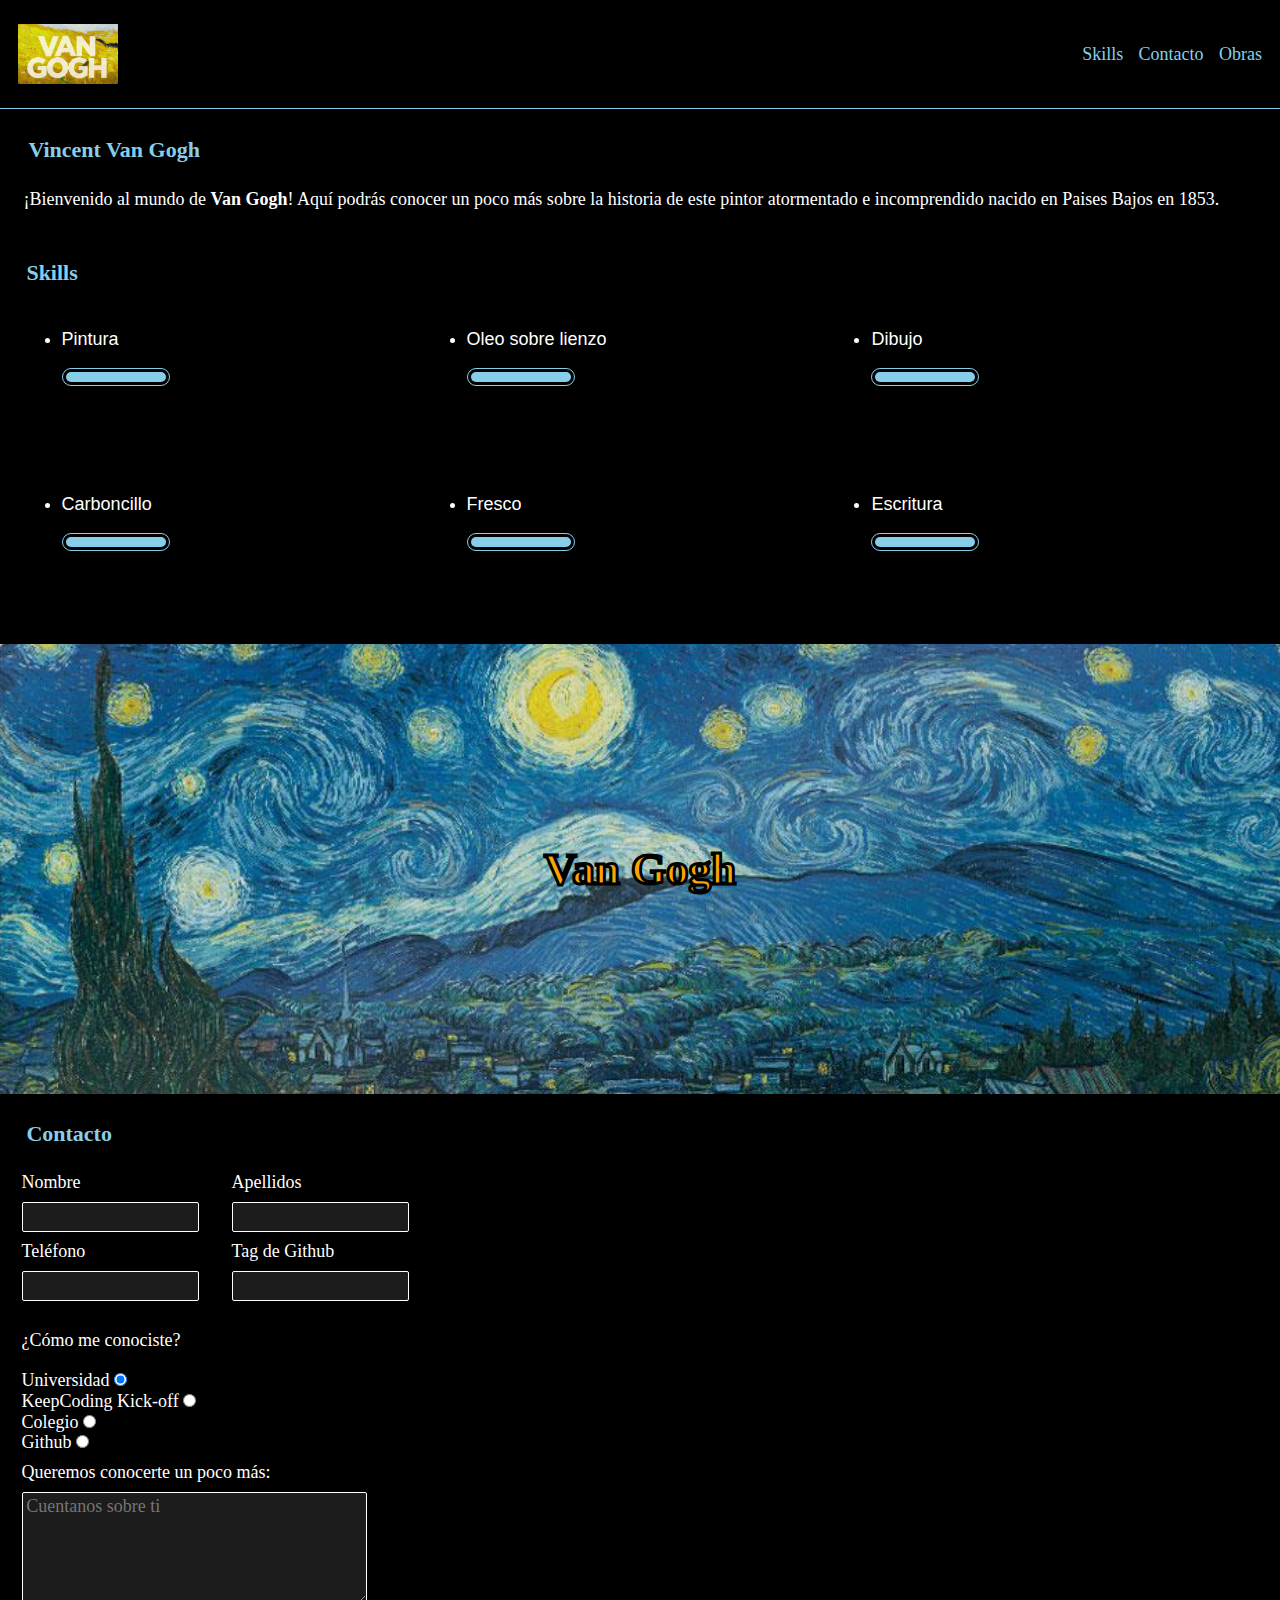
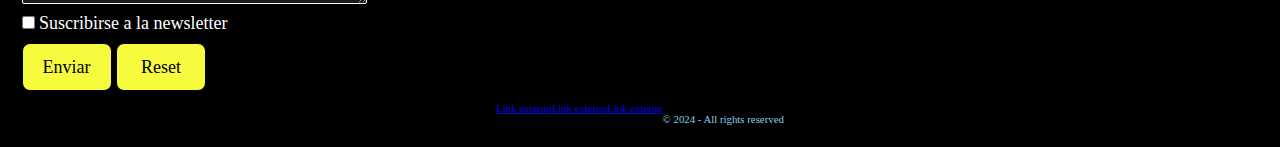
==== index.html @ 4c4c0b3d "grid mobile ok" ====
<!DOCTYPE html>
<html lang="en">

<head>
  <meta charset="UTF-8">
  <meta name="viewport" content="width=device-width, initial-scale=1.0">
  <title>Van Gogh portfolio</title>

  <link rel="stylesheet" href="styles/normalize.css">
  <link rel="stylesheet" href="styles/utils.css">
  <link rel="stylesheet" href="styles/body.css">
  <link rel="stylesheet" href="styles/header.css">
  <link rel="stylesheet" href="styles/aboutme.css">
  <link rel="stylesheet" href="styles/skills.css">
  <link rel="stylesheet" href="styles/banner.css">
  <link rel="stylesheet" href="styles/formulario.css">
  <link rel="stylesheet" href="styles/footer.css">

</head>


<body class="body">


  <header class="header">

    <img class="logo" src="assets/images/VanGoghLogo.png" alt="Logo de Van Gogh">

    <!--Esto solo es necesario para la version pc, meterlo en una media-query-->

    <nav class="nav">
      <ul class="nav-list">
        <li>
          <a href="#skills">Skills</a>
        </li>
        <li>
          <a href="#contact">Contacto</a>
        </li>
        <li>
          <a href="obras.html">Obras</a>
        </li>
      </ul>
    </nav>

  </header>


  <!--Presentación-->

  <section class="aboutme">
    <h1 class="titulo">Vincent Van Gogh</h1>
    <p class="presentacion">¡Bienvenido al mundo de <strong>Van Gogh</strong>! Aquí podrás conocer un poco más sobre la
      historia de este pintor atormentado e incomprendido nacido en Paises Bajos en 1853.
    </p>
  </section>


  <!--Skills y barras de progreso-->

  <section id="skills" class="skills">

    <h2 class="titulo">Skills</h2>

    <ul class="skillsList">
      <li>
        <h3 class="item_skills">Pintura</h3>
        <div id="pintura">
          <div class="wrapper">
            <div class="progress-bar">
              <div class="progress">
              </div>
            </div>
          </div>
        </div>
      </li>

      <li>
        <h3 class="item_skills">Oleo sobre lienzo</h3>
        <div id="oleo">
          <div class="wrapper">
            <div class="progress-bar">
              <div class="progress">
              </div>
            </div>
          </div>
        </div>
      </li>

      <li>
        <h3 class="item_skills">Dibujo</h3>
        <div id="dibujo">
          <div class="wrapper">
            <div class="progress-bar">
              <div class="progress">
              </div>
            </div>
          </div>
        </div>
      </li>

      <li>
        <h3 class="item_skills">Carboncillo</h3>
        <div id="carboncillo">
          <div class="wrapper">
            <div class="progress-bar">
              <div class="progress">
              </div>
            </div>
          </div>
        </div>
      </li>

      <li>
        <h3 class="item_skills">Fresco</h3>
        <div id="fresco">
          <div class="wrapper">
            <div class="progress-bar">
              <div class="progress">
              </div>
            </div>
          </div>
        </div>
      </li>

      <li>
        <h3 class="item_skills">Escritura</h3>
        <div id="escritura">
          <div class="wrapper">
            <div class="progress-bar">
              <div class="progress">
              </div>
            </div>
          </div>
        </div>
      </li>
    </ul>


  </section>


  <!--Banner con imagen de fondo  distinta para movil y para pc-->

  <section class="banner">
    <div class="image"></div>
    <div class="content">
      <h2>Van Gogh</h2>
    </div>
  </section>


  <!--Formulario-->

  <section>
    <div id="contact" class="formulario">
      <h2 class="titulo">Contacto</h2>
      <main class="main-form">
        
        <form method="post" autocomplete="off">

          <div class="datos-personales">
            <!--Nombre-->
            <div class="form_element">
              <label for="name">Nombre</label>
              <input class="input" type="text" id="name" name="Name" required>
            </div>

            <!--Apellidos-->
            <div class="form_element">
              <label for="surname">Apellidos</label>
              <input class="input" type="text" id="surname" name="Surname" required>
            </div>
          </div>
          
          <div class="datos-contacto">

            <!--Telefono-->
            <div class="form_element">
              <label for="tel">Teléfono</label>
              <input class="input" type="tel" id="tel" name="Phone"  required>
            </div>

            <!--Tag de github-->
            <div class="form_element">
              <label for="taggithub">Tag de Github</label>
              <input class="input" type="text" id="taggithub" name="Github" pattern="^@[^\s]+"
                title="el usuario debe empezar por @" required>
            </div>
          </div>


          <!--Radio inputs:como me conociste-->
          <div class="form_element">
            <legend class="radioInputTitle">¿Cómo me conociste?</legend>

            <div>
              <label for="university">Universidad</label>
              <input type="radio" id="university" name="Meet" value="UNIVERSITY" required checked>
            </div>

            <div>
              <label for="Kick-off">KeepCoding Kick-off</label>
              <input type="radio" id="Kick-off" name="Meet" value="KICK-OFF" required>
            </div>

            <div>
              <label for="colegio">Colegio</label>
              <input type="radio" id="colegio" name="Meet" value="COLEGIO" required>
            </div>

            <div>
              <label for="github">Github</label>
              <input type="radio" id="github" name="Meet" value="GITHUB" required>
            </div>
          </div>

          <!--Más info-->

          <div class="form_element">
            <label for="info">Queremos conocerte un poco más:</label>
            <textarea class="input"  name="More-info" id="info" placeholder="Cuentanos sobre ti" rows="5" maxlength="180" required></textarea>
          </div>

          <!--Newsletter-->

          <div class="form_element">
            <div>
              <input type="checkbox" name="Newsletter" id="newsletter">
              <label  class="pointer" for="newsletter">Suscribirse a la newsletter</label>
            </div>
          </div>

          <!--Botones-->

          <button class="btn"  type="submit">Enviar</button>
          <button class="btn"  type="reset">Reset</button>




        </form>
      </main>
    </div>
  </section>


  <footer class="footer">

    <a href="https://https://www.instagram.com/?hl=es" target="_blank" rel="noopener noreferrer">Link externo</a>
    <a href="https://https://www.instagram.com/?hl=es" target="_blank" rel="noopener noreferrer">Link externo</a>
    <a href="https://https://www.instagram.com/?hl=es" target="_blank" rel="noopener noreferrer">Link externo</a>

    <p> &copy; 2024 - All rights reserved</p>
  </footer>
</body>

</html>
---- styles/utils.css ----
:root{
    --black: #000000;
    --grey: #1c1c1c;
    --white: #FFFFFF;
    --midnightblue: #191970;
    --skyblue: #87CEEB;
    --orange: #FFA500;
    --gold: #FFD700;
    --soft-yellow:#f7fb3e;
    
     
    
    font-size: 18px; 
}

.titulo {     
    font-size: 22px ;
    color: var(--skyblue);
    margin: 1.2em;
}

.btn{
    color: var(--black);
    background-color: var(--soft-yellow);
    width: 90px;
    text-decoration: none;
    padding: 0.7rem;
    border-radius: 8px;
    border: 0.5px solid var(--black);
    transition: all 0.8s;
      
}


@media screen and (width > 768px) {
    .pointer { 
        cursor: pointer;
    }
    .btn{
        cursor:pointer;
        &:hover {
            background-color: var(--gold);
            
          }
    }
}
---- styles/body.css ----
.body {
    background-color: var(--black);
    color: var(--white);


}
---- styles/header.css ----
.header {
    position: sticky;
    top: 0;
    z-index: 99;
    display: flex;
    height: 4em;
    justify-content: space-between; /* Logo a la izquierda y menú a la derecha */
    align-items: center;
    padding: 1em; /* Espaciado interno */
    margin-bottom: 0px;
    border-bottom: 0.2px solid var(--skyblue); /* Borde inferior para separar el header */
    background-color: var(--black);
    .logo {
        width: 20%;
        min-width:100px;
        max-width: 100px;
    }

    .nav {
      .nav-list {
        list-style: none; /* Elimina los puntos de la lista */
        padding: 0;
        margin: 0;
        display: flex;
        gap: 10px;
      }
      .nav-list li {
          margin-left: 0.3em; /* Espacio entre los enlaces del menú */
      }
      .nav-list li a {
        text-decoration: none;
        color: var(--skyblue); 
        font-weight: 50;
      }
      .nav-list li a:hover { 
        color: var(--gold);
      }
      
    } 
    
}


/*@media screen and (hover: hover) {
  .pointer {
    cursor: pointer;  Manita al pasar encima del link -NO FUNCIONA AL CAMBIAR TAMAÑO 
  }
  
}*/

@media screen and (width>768px){
  .header{
    .nav{
      .nav-list li a {
        transition: all 0.8s; /* Transicion de color-NO FUNCIONA AL CAMBIAR TAMAÑO */

      }
      .nav-list li a:hover { 
        cursor: pointer;
      }
    }
  }
  
}
---- styles/aboutme.css ----
.aboutme {
    background-color: var(--black);
    color: var(--white);
    margin-top: auto;
    border: 2px solid var(--black);
    }
.presentacion {
    margin: 1.2em
}
---- styles/skills.css ----
.skills {
    
    .skillsList{
        display: grid;
        grid-template-columns: repeat(auto-fit, minmax(150px, 1fr));
        place-content: center;
        gap: 1.5rem;
        
        .item_skills{
            font-family:'Arial Narrow', Arial, sans-serif;
            font-size: 18px;
            font-weight: 200;
        }
        #pintura{
            --progressVar: 100%
        }
        #oleo{
            --progressVar: 85%
        }
        #dibujo{
            --progressVar:60%
        }
        #carboncillo{
            --progressVar:75%
        }
        #fresco{
            --progressVar:40%
        }
        #escritura{
            --progressVar:80%
        }
    }
    
    

}

.wrapper {
    width: 100px;
    justify-content: center;
    align-items: center;
    height: 10vh;
    
}

.progress-bar{
    width: 100%;
    height: 10px;
    border-radius: 50px;
    overflow: hidden;
    border: 0.5px solid var(--skyblue);
    padding: 3px;
}


.progress {
    height: 100%;
    background-color: var(--skyblue);
    border-radius: 10px;
    animation: animate 1.5s linear forwards;
}



@keyframes animate{
    0% {
        width: 0%;
    }
    100%{
        width: var(--progressVar);/*creamos la variable progress para rellenar la barra con porcentajes diferentes en cada skill*/
    }
}




@media screen and (width>=768px) {
    .skills{
        
        .skillsList{
            margin: 1.2em;
            grid-template-columns: repeat(3, 1fr);
            gap: 1rem;   
        }
    }
    
}
---- styles/banner.css ----
.banner {
    height: 50vh;
    width: 100%;
    align-content: center;
    position: relative;


.content {
    text-align: center;
    z-index: 1;
    position: relative;
    font-size: 30px;
    color: var(--orange);
    -webkit-text-stroke-width: 3px;
    -webkit-text-stroke-color: var(--black);
  }


.image {
    background-image: url('../assets/images/banner_mobile.png');
    position: absolute;
    left: 0;
    top: 0;
    right: 0;
    bottom: 0;
    opacity: 0.9;
    background-size: cover; 
    background-repeat: no-repeat ;
   
    
    
  }
}

@media screen and (width>768px){
  .banner{
    .image{
      background-image: url('../assets/images/banner_image.png');
    }
  }

}
---- styles/formulario.css ----
.main-form {
  background-color: var(--black);
  width: 95%;
  max-width: 420px;
  padding-left: 1.2em;
  display: flex;
  flex-direction: column;



  /* elementos del formulario */
  .form_element {
    display: flex;
    flex-direction: column;
    margin-bottom: 0.5rem;

    label {
      margin-bottom: 0.5rem;
    }

    .input {
      width: 80%;
      padding: 0.2rem;
      border-radius: 2px;
      border: 1px solid;
      background: var(--grey);
      color: var(--white);
    }

    .radioInputTitle {
      margin: 20px 0;
    }

  }
}

@media screen and (width>=768px) {
  .main-form {
    
    .datos-personales{
      display: flex;
    }
    .datos-contacto{
      display:flex;
    }
    
     
  }

  }
---- styles/footer.css ----
.footer {
    display: flex;
    justify-content: center;
    font-weight: 100;
    font-style: var(--font-cascadia_code);
    padding: 1em 0;
    font-size: 0.6rem;
    width: 100%;
    text-align: center;
    background-color:var(--black);
    color: var(--skyblue)
    
    
  }
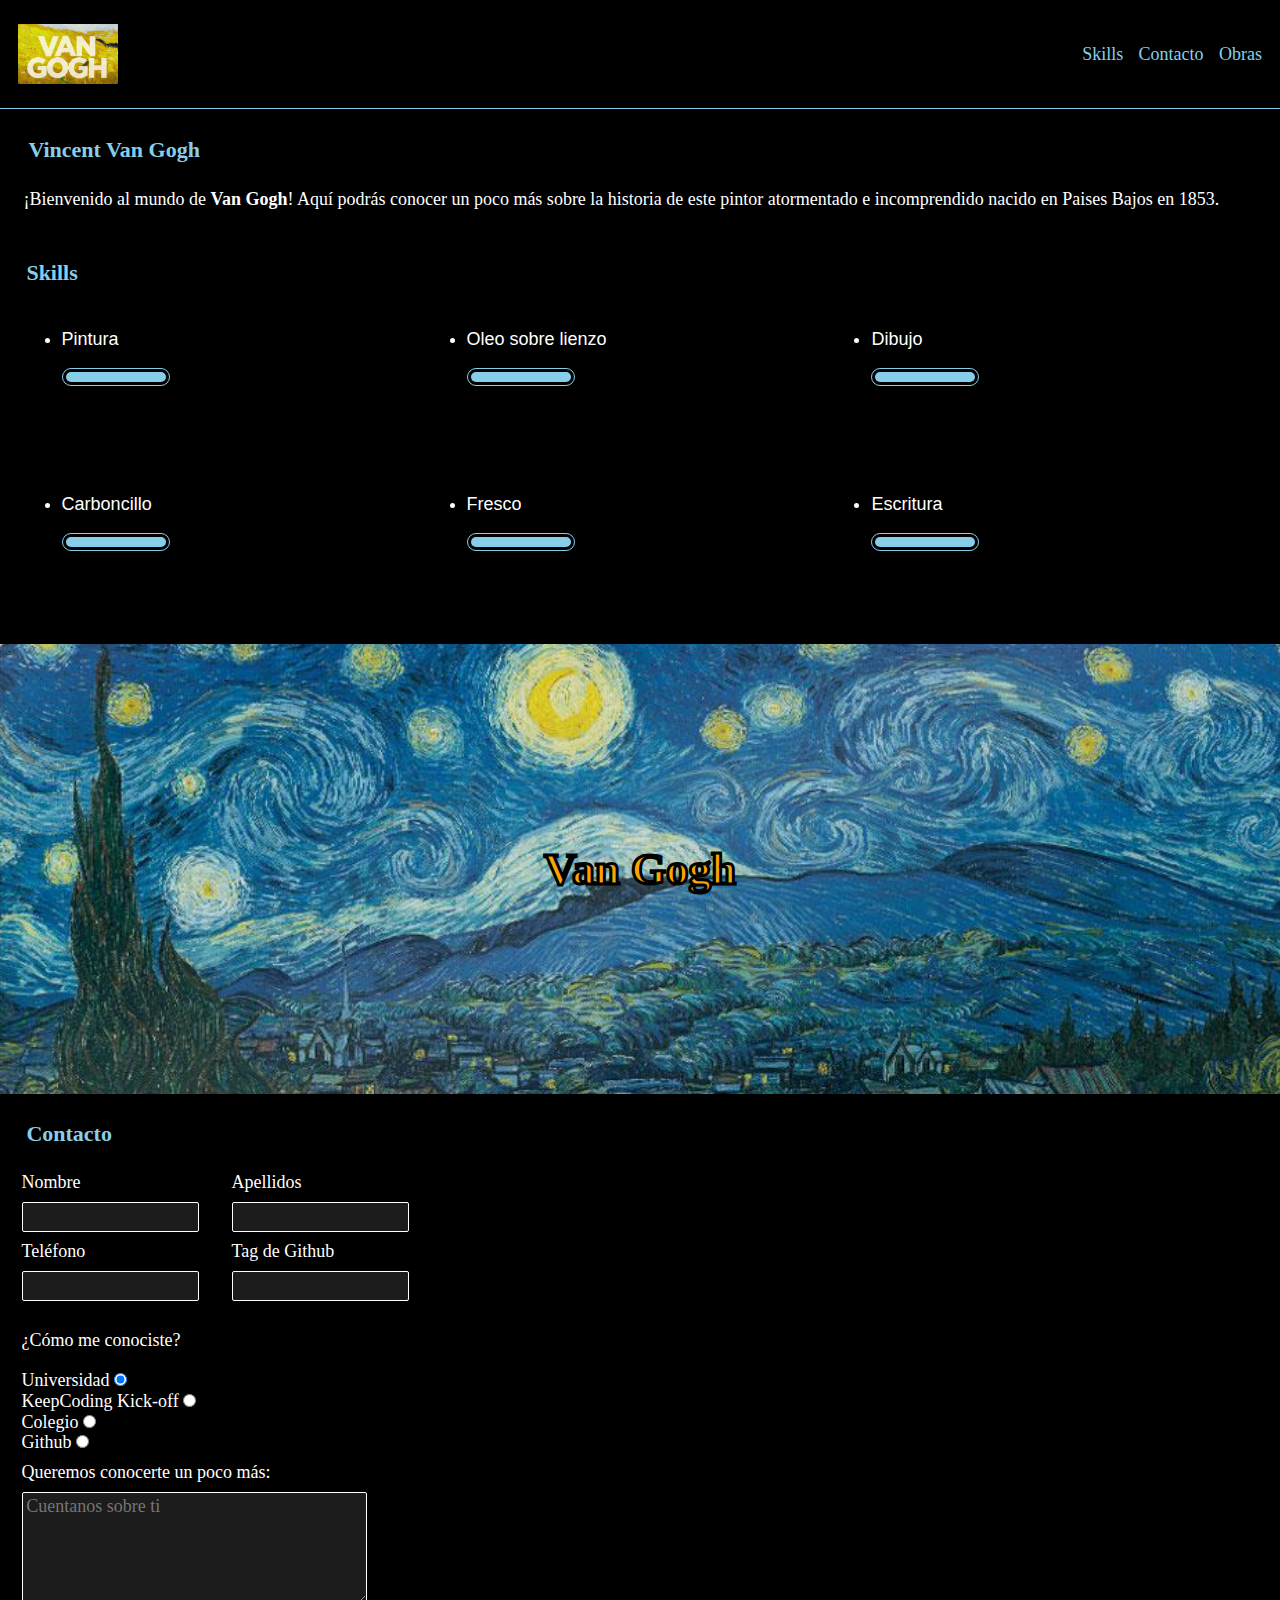
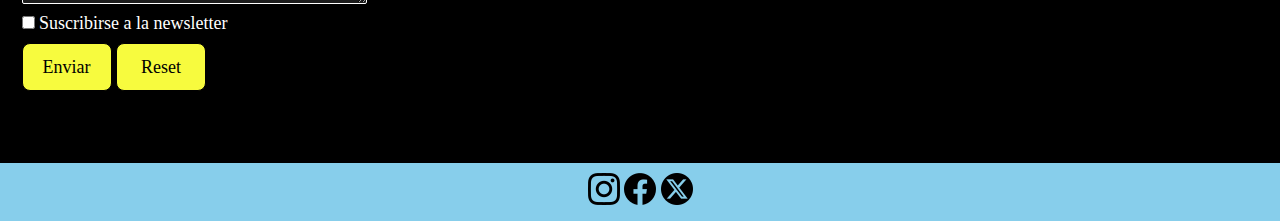
==== commit 4ccbbb23: "Footer ok" ====
--- a/index.html
+++ b/index.html
@@ -246,11 +246,22 @@
 
   <footer class="footer">
 
-    <a href="https://https://www.instagram.com/?hl=es" target="_blank" rel="noopener noreferrer">Link externo</a>
-    <a href="https://https://www.instagram.com/?hl=es" target="_blank" rel="noopener noreferrer">Link externo</a>
-    <a href="https://https://www.instagram.com/?hl=es" target="_blank" rel="noopener noreferrer">Link externo</a>
-
-    <p> &copy; 2024 - All rights reserved</p>
+    <div class="social-media-icons">
+      
+      <a href="https://www.instagram.com/vangoghmuseum" target="_blank" rel="noopener noreferrer">
+        <img src="assets/icons/instagram.png" alt="instagram-icon">
+      </a>
+
+      <a href="https://www.facebook.com/VanGoghMuseum" target="_blank" rel="noopener noreferrer">
+        <img src="assets/icons/facebook.png" alt="facebook-icon">
+      </a>
+
+      <a href="https://x.com/vangoghmuseum" target="_blank" rel="noopener noreferrer">
+        <img src="assets/icons/twitter-alt-circle.png" alt="x-icon">
+      </a>
+
+  </div>
+
   </footer>
 </body>
 
--- a/styles/header.css
+++ b/styles/header.css
@@ -42,18 +42,11 @@
 }
 
 
-/*@media screen and (hover: hover) {
-  .pointer {
-    cursor: pointer;  Manita al pasar encima del link -NO FUNCIONA AL CAMBIAR TAMAÑO 
-  }
-  
-}*/
-
 @media screen and (width>768px){
   .header{
     .nav{
       .nav-list li a {
-        transition: all 0.8s; /* Transicion de color-NO FUNCIONA AL CAMBIAR TAMAÑO */
+        transition: all 0.8s; 
 
       }
       .nav-list li a:hover { 
--- a/styles/footer.css
+++ b/styles/footer.css
@@ -1,14 +1,21 @@
 .footer {
-    display: flex;
-    justify-content: center;
-    font-weight: 100;
-    font-style: var(--font-cascadia_code);
-    padding: 1em 0;
-    font-size: 0.6rem;
-    width: 100%;
-    text-align: center;
-    background-color:var(--black);
-    color: var(--skyblue)
-    
-    
-  }+  display: flex;
+  margin-top: 4em;
+  justify-content: center;
+  align-items: center;
+  padding: 1em 0;
+  width: 100%;
+  height: 1.2em;
+  background-color: var(--skyblue);
+
+  .social-media-icons a {
+    text-decoration: none;
+  }
+  
+
+}
+
+
+        
+  
+  
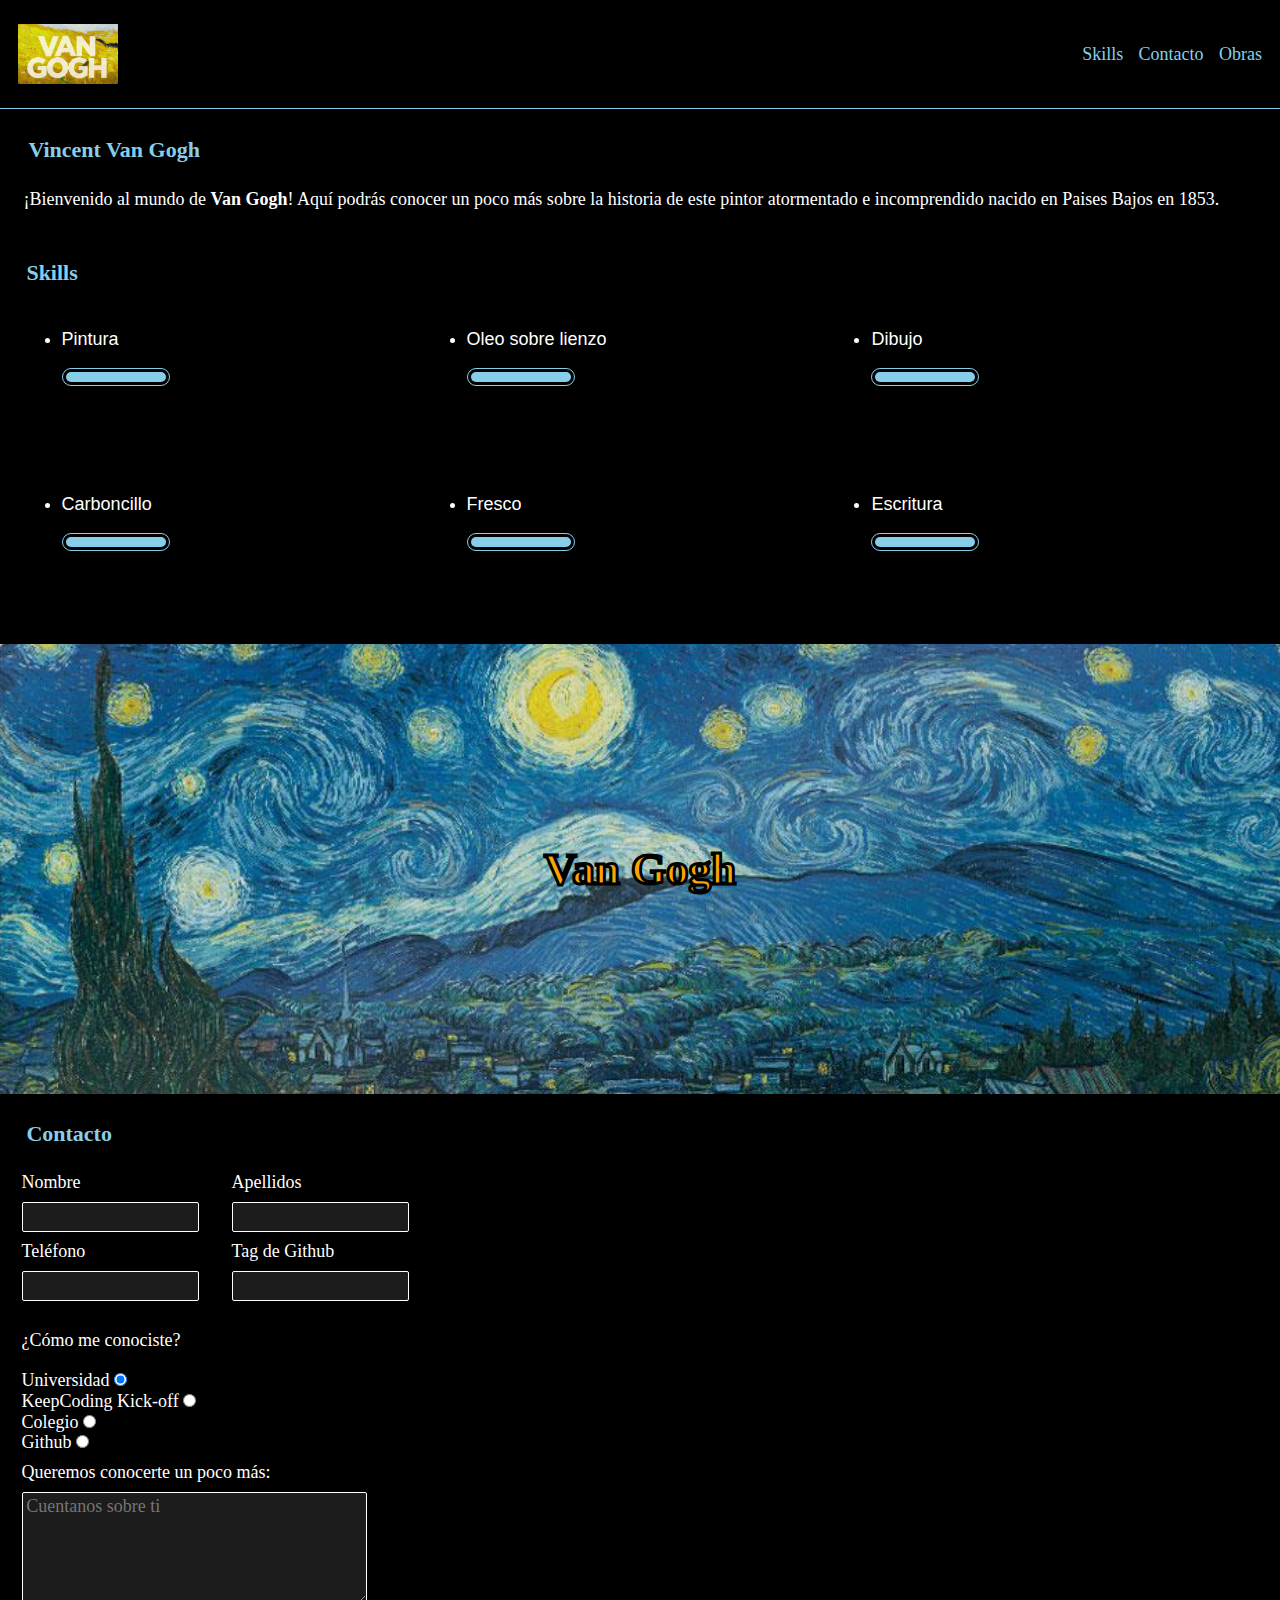
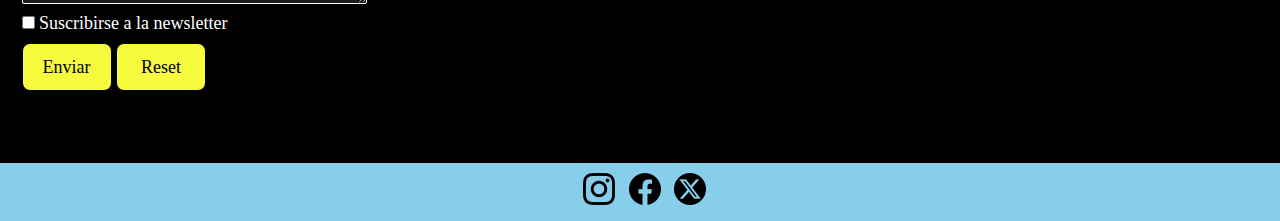
==== commit 60070a02: "Before menu" ====
--- a/index.html
+++ b/index.html
@@ -29,6 +29,7 @@
     <!--Esto solo es necesario para la version pc, meterlo en una media-query-->
 
     <nav class="nav">
+      
       <ul class="nav-list">
         <li>
           <a href="#skills">Skills</a>
--- a/styles/body.css
+++ b/styles/body.css
@@ -1,6 +1,7 @@
 .body {
     background-color: var(--black);
     color: var(--white);
+    font-family: 'Times New Roman', Times, serif;
 
 
 }--- a/styles/header.css
+++ b/styles/header.css
@@ -27,6 +27,7 @@
       }
       .nav-list li {
           margin-left: 0.3em; /* Espacio entre los enlaces del menú */
+          display: none; /*para que no aparezcan en mobile*/
       }
       .nav-list li a {
         text-decoration: none;
@@ -42,9 +43,16 @@
 }
 
 
+
+
 @media screen and (width>768px){
   .header{
     .nav{
+
+      .nav-list li{
+        display: block;
+      }
+
       .nav-list li a {
         transition: all 0.8s; 
 
--- a/styles/footer.css
+++ b/styles/footer.css
@@ -10,6 +10,7 @@
 
   .social-media-icons a {
     text-decoration: none;
+    margin-left: 0.5em;
   }
   
 
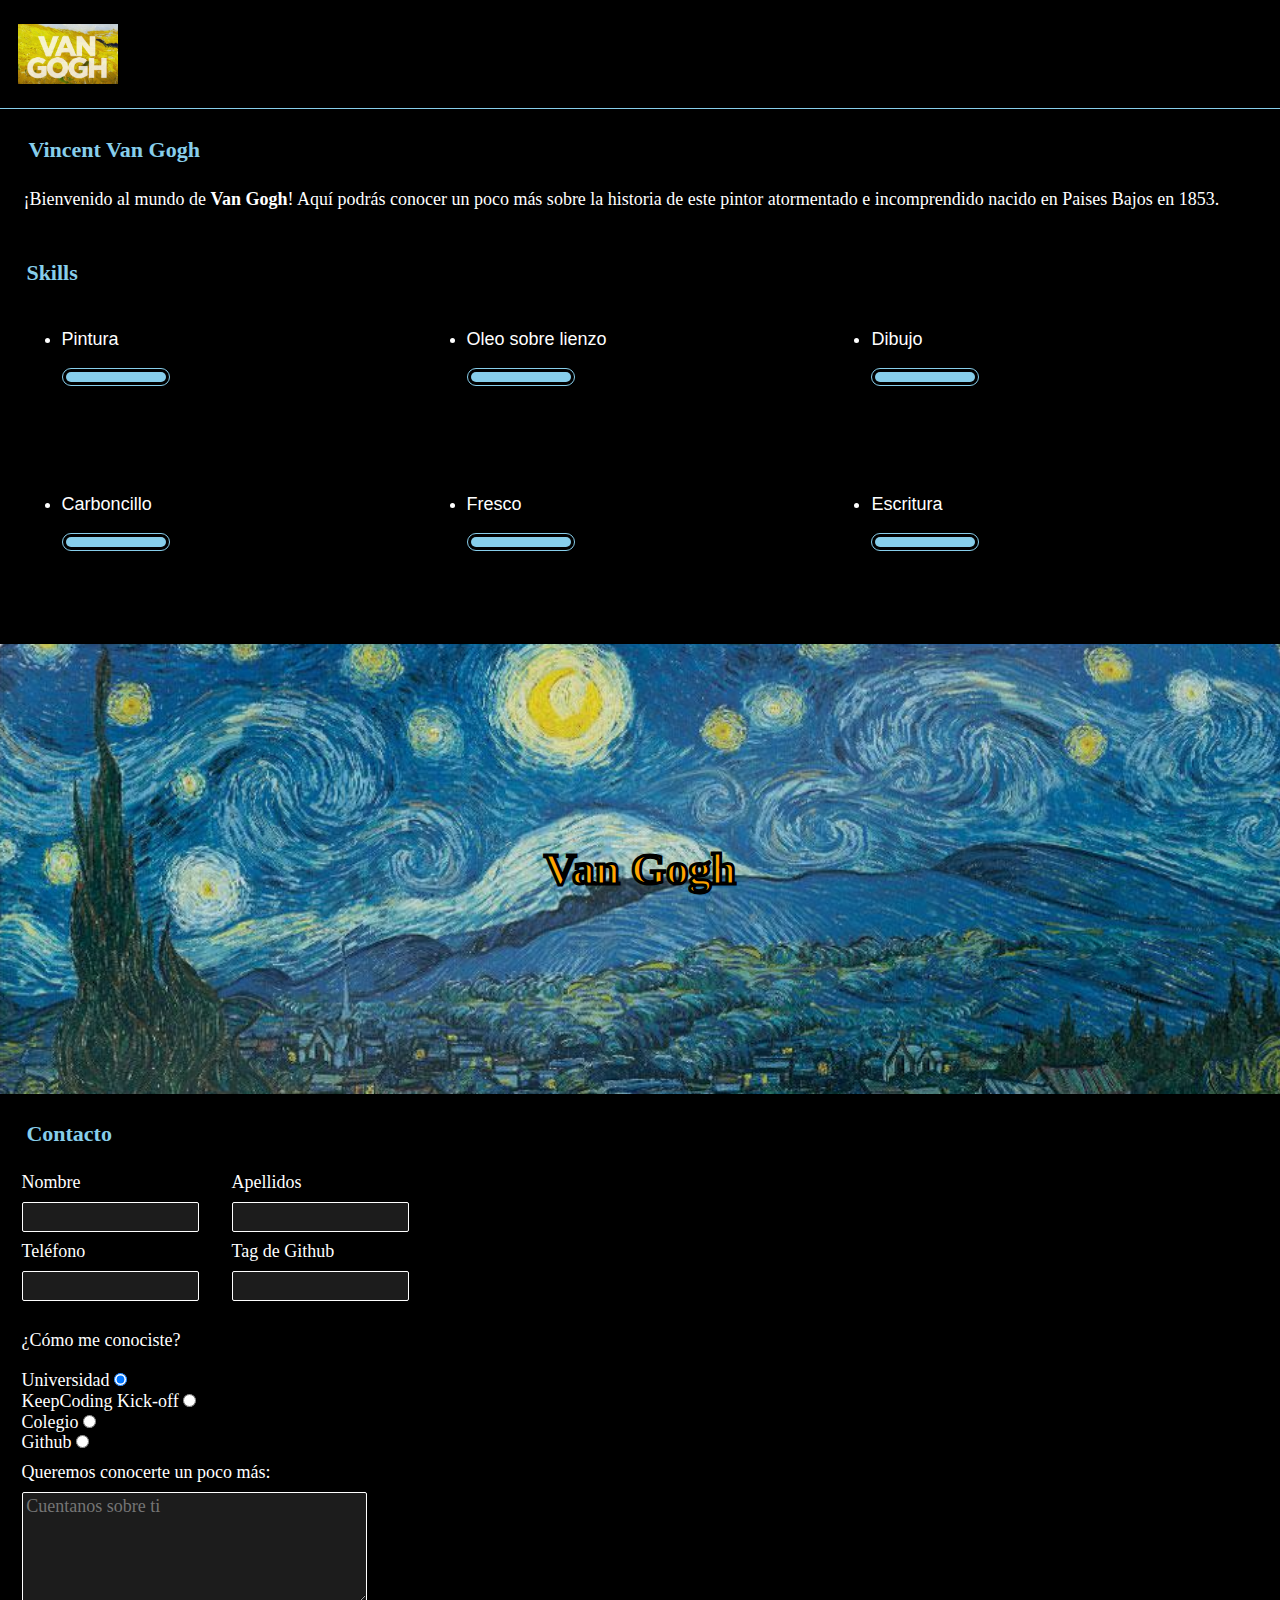
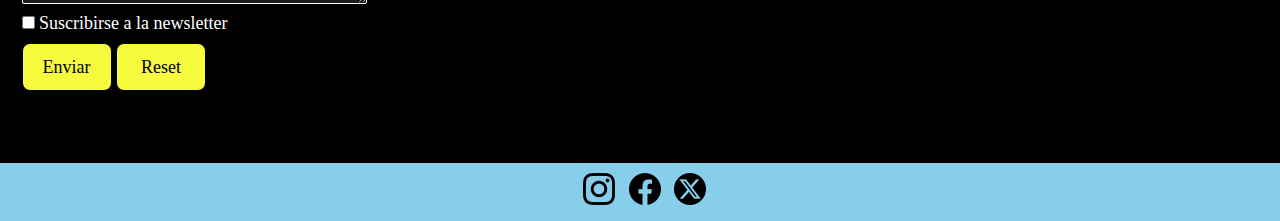
==== commit 79fabd35: "links in progress" ====
--- a/index.html
+++ b/index.html
@@ -26,23 +26,38 @@
 
     <img class="logo" src="assets/images/VanGoghLogo.png" alt="Logo de Van Gogh">
 
-    <!--Esto solo es necesario para la version pc, meterlo en una media-query-->
-
     <nav class="nav">
-      
-      <ul class="nav-list">
-        <li>
-          <a href="#skills">Skills</a>
+
+      <!--Menú hamburguesa para movil-->
+
+      <label class="menu" for="menu-hamburguesa">
+
+        <svg xmlns="http://www.w3.org/2000/svg" width="40" height="40" fill="currentColor" class="list-icon"
+          viewBox="0 0 16 16">
+          <path fill-rule="evenodd"
+            d="M2.5 12a.5.5 0 0 1 .5-.5h10a.5.5 0 0 1 0 1H3a.5.5 0 0 1-.5-.5m0-4a.5.5 0 0 1 .5-.5h10a.5.5 0 0 1 0 1H3a.5.5 0 0 1-.5-.5m0-4a.5.5 0 0 1 .5-.5h10a.5.5 0 0 1 0 1H3a.5.5 0 0 1-.5-.5" />
+        </svg>
+
+      </label>
+
+      <input class="menu-hamburguesa" type="checkbox" name="" id="menu-hamburguesa">
+
+      <ul class="menu-list">
+
+        <li class="menu-link">
+          <a href="#skills" class="link">Skills</a>
         </li>
-        <li>
-          <a href="#contact">Contacto</a>
+
+        <li class="menu-link">
+          <a href="#contact" class="link">Contacto</a>
         </li>
-        <li>
-          <a href="obras.html">Obras</a>
+
+        <li class="menu-link">
+          <a href="obras.html" class="link">Obras</a>
         </li>
+
       </ul>
     </nav>
-
   </header>
 
 
@@ -156,7 +171,7 @@
     <div id="contact" class="formulario">
       <h2 class="titulo">Contacto</h2>
       <main class="main-form">
-        
+
         <form method="post" autocomplete="off">
 
           <div class="datos-personales">
@@ -172,13 +187,13 @@
               <input class="input" type="text" id="surname" name="Surname" required>
             </div>
           </div>
-          
+
           <div class="datos-contacto">
 
             <!--Telefono-->
             <div class="form_element">
               <label for="tel">Teléfono</label>
-              <input class="input" type="tel" id="tel" name="Phone"  required>
+              <input class="input" type="tel" id="tel" name="Phone" required>
             </div>
 
             <!--Tag de github-->
@@ -219,7 +234,8 @@
 
           <div class="form_element">
             <label for="info">Queremos conocerte un poco más:</label>
-            <textarea class="input"  name="More-info" id="info" placeholder="Cuentanos sobre ti" rows="5" maxlength="180" required></textarea>
+            <textarea class="input" name="More-info" id="info" placeholder="Cuentanos sobre ti" rows="5" maxlength="180"
+              required></textarea>
           </div>
 
           <!--Newsletter-->
@@ -227,14 +243,14 @@
           <div class="form_element">
             <div>
               <input type="checkbox" name="Newsletter" id="newsletter">
-              <label  class="pointer" for="newsletter">Suscribirse a la newsletter</label>
+              <label class="pointer" for="newsletter">Suscribirse a la newsletter</label>
             </div>
           </div>
 
           <!--Botones-->
 
-          <button class="btn"  type="submit">Enviar</button>
-          <button class="btn"  type="reset">Reset</button>
+          <button class="btn" type="submit">Enviar</button>
+          <button class="btn" type="reset">Reset</button>
 
 
 
@@ -248,7 +264,7 @@
   <footer class="footer">
 
     <div class="social-media-icons">
-      
+
       <a href="https://www.instagram.com/vangoghmuseum" target="_blank" rel="noopener noreferrer">
         <img src="assets/icons/instagram.png" alt="instagram-icon">
       </a>
@@ -261,7 +277,7 @@
         <img src="assets/icons/twitter-alt-circle.png" alt="x-icon">
       </a>
 
-  </div>
+    </div>
 
   </footer>
 </body>
--- a/styles/header.css
+++ b/styles/header.css
@@ -1,73 +1,118 @@
+.header {
+  position: sticky;
+  top: 0;
+  z-index: 99;
+  display: flex;
+  flex-wrap: wrap;
+  /* Para el menu hamburguesa */
+  position: relative;
+  /* Para el menu hamburguesa */
+  height: 4em;
+  justify-content: space-between;
+  align-items: center;
+  padding: 1em;
+  /* Espaciado interno */
+  margin-bottom: 0px;
+  border-bottom: 0.2px solid var(--skyblue);
+  /* Borde inferior para separar el header */
+  background-color: var(--black);
 
-.header {
-    position: sticky;
-    top: 0;
-    z-index: 99;
+  .logo {
+    width: 20%;
+    min-width: 100px;
+    max-width: 100px;
+  }
+
+
+  .list-icon {
+    color: var(--skyblue)
+  }
+
+  a {
+    text-decoration: none;
+  }
+
+  ul {
+    list-style: none;
+  }
+
+  .menu-hamburguesa {
+    display: none;
+  }
+
+  .menu-hamburguesa:checked+.menu-list {
+    height: 25em;
+  }
+
+  .menu-list {
+    width: 90%;
+    background-color: var(--grey);
+    position: absolute;
+    top: 5em;
+    /* La altura del header */
+    left: 0;
+    height: 0;
+    overflow: hidden;
     display: flex;
-    height: 4em;
-    justify-content: space-between; /* Logo a la izquierda y menú a la derecha */
+    flex-direction: column;
+    justify-content: center;
     align-items: center;
-    padding: 1em; /* Espaciado interno */
-    margin-bottom: 0px;
-    border-bottom: 0.2px solid var(--skyblue); /* Borde inferior para separar el header */
-    background-color: var(--black);
-    .logo {
-        width: 20%;
-        min-width:100px;
-        max-width: 100px;
-    }
+    gap: 3rem;
+    transition: all 0.4s;
+  }
 
-    .nav {
-      .nav-list {
-        list-style: none; /* Elimina los puntos de la lista */
-        padding: 0;
-        margin: 0;
-        display: flex;
-        gap: 10px;
-      }
-      .nav-list li {
-          margin-left: 0.3em; /* Espacio entre los enlaces del menú */
-          display: none; /*para que no aparezcan en mobile*/
-      }
-      .nav-list li a {
-        text-decoration: none;
-        color: var(--skyblue); 
-        font-weight: 50;
-      }
-      .nav-list li a:hover { 
-        color: var(--gold);
-      }
-      
-    } 
-    
+  .link {
+    font-size: 2.5em;
+    color: var(--skyblue);
+  }
+
+
 }
 
 
 
 
-@media screen and (width>768px){
-  .header{
-    .nav{
+@media screen and (min-width: 768px) {
 
-      .nav-list li{
-        display: block;
-      }
-
-      .nav-list li a {
-        transition: all 0.8s; 
-
-      }
-      .nav-list li a:hover { 
-        cursor: pointer;
-      }
-    }
+  .menu {
+    display: none;
+    /*Ocultar el menú hamburguesa*/
   }
-  
-}
-    
 
 
+  .menu-list {
+    list-style: none;
+    /* Elimina los puntos de la lista */
+    padding: 0;
+    margin: 0;
+    display: flex;
+    flex-direction: row;
+    position: relative;
+    height: auto;
+    top: 0;
+    width: auto;
+    gap: 10px;
 
-    
+  }
+
+  .menu-link {
+    margin-left: 0.3em;
+    /* Espacio entre los enlaces del menú */
+    display: block;
+    /* Mostrar los enlaces del menú en pantallas grandes */
+
+  }
+
+  .link {
+    text-decoration: none;
+    color: var(--skyblue);
+    font-weight: 50;
+  }
+
+  .link:hover {
+    color: var(--gold);
 
 
+  }
+
+}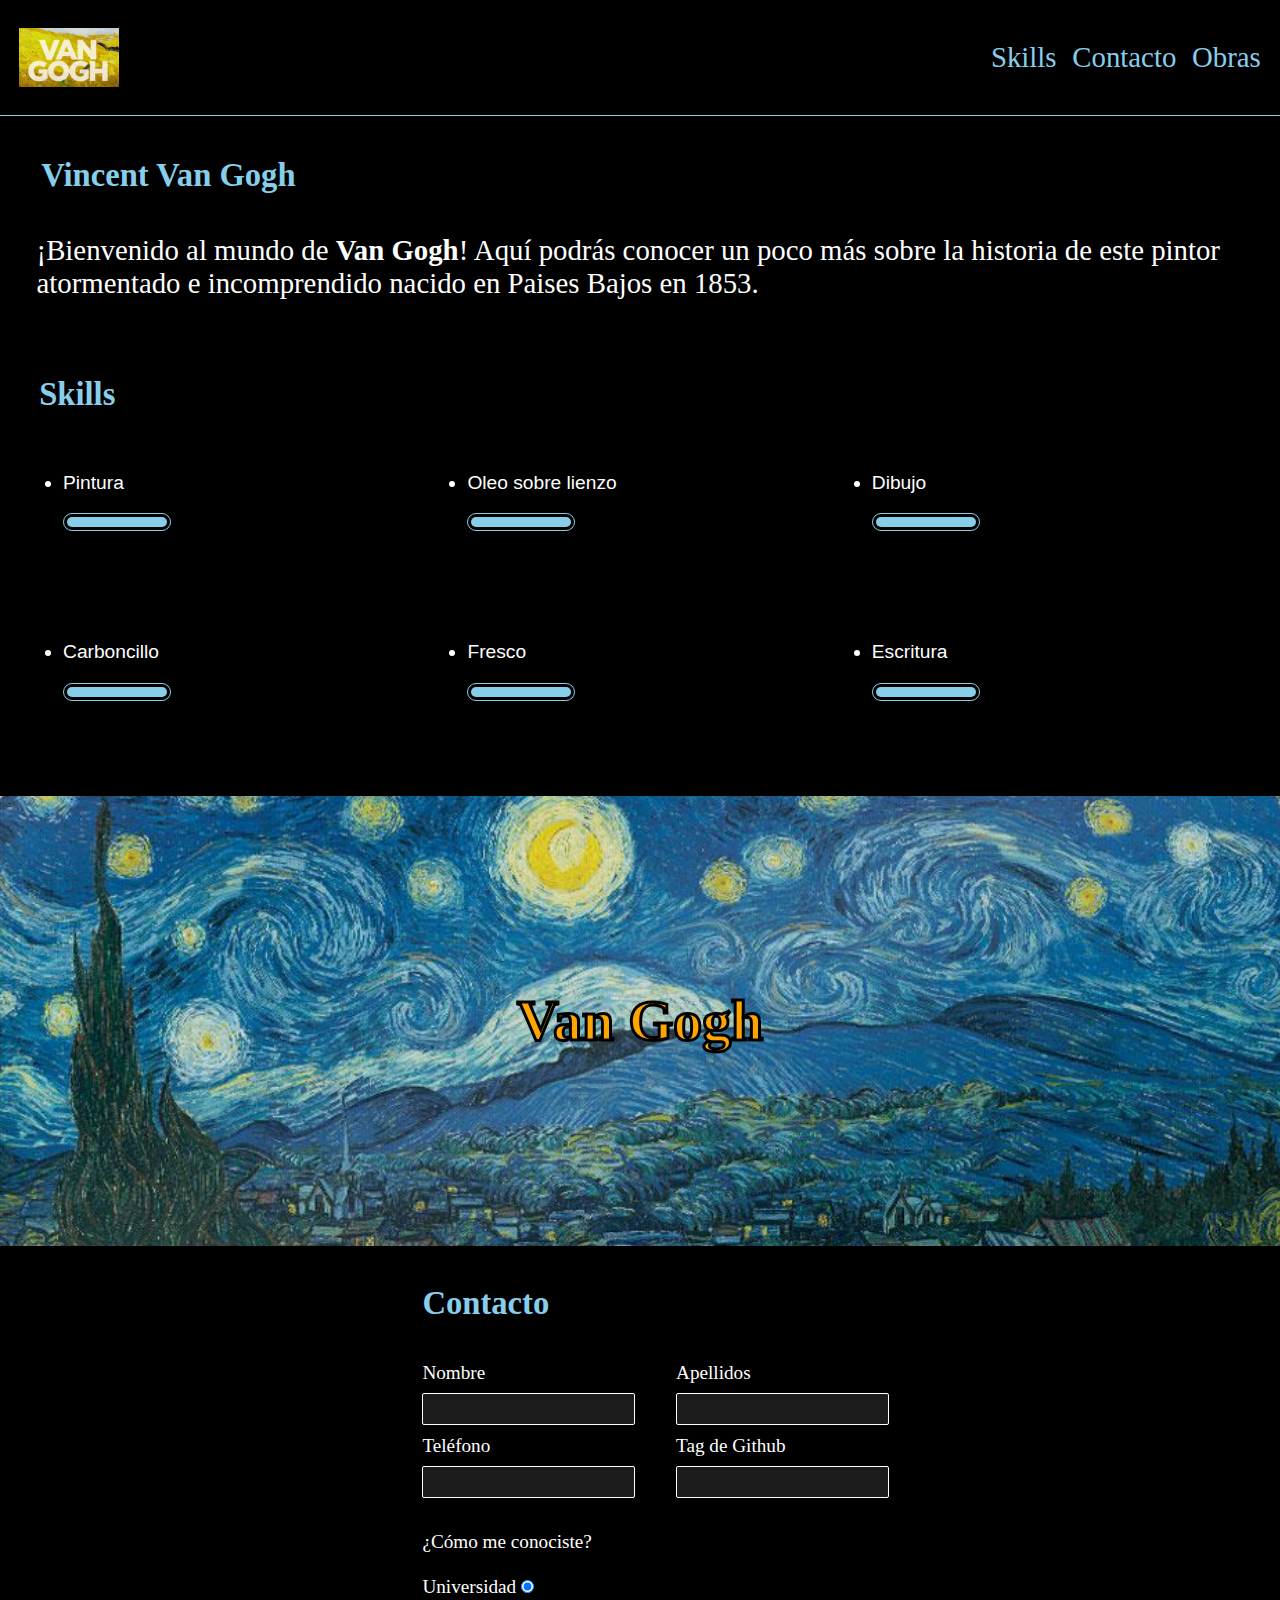
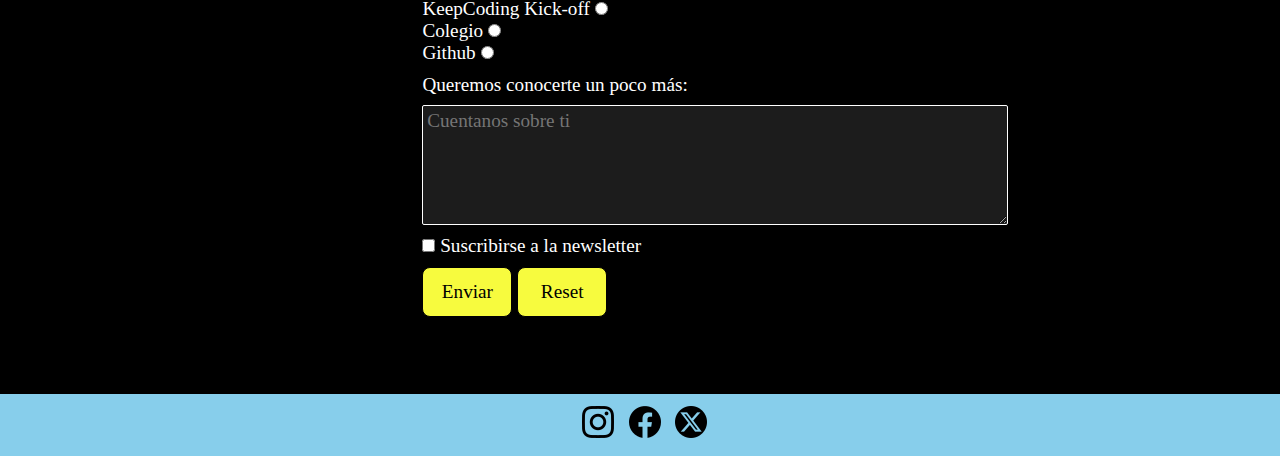
==== commit d7af3dc3: "max-width" ====
--- a/index.html
+++ b/index.html
@@ -13,7 +13,7 @@
   <link rel="stylesheet" href="styles/aboutme.css">
   <link rel="stylesheet" href="styles/skills.css">
   <link rel="stylesheet" href="styles/banner.css">
-  <link rel="stylesheet" href="styles/formulario.css">
+  <link rel="stylesheet" href="styles/form.css">
   <link rel="stylesheet" href="styles/footer.css">
 
 </head>
@@ -64,7 +64,7 @@
   <!--Presentación-->
 
   <section class="aboutme">
-    <h1 class="titulo">Vincent Van Gogh</h1>
+    <h1 class="title">Vincent Van Gogh</h1>
     <p class="presentacion">¡Bienvenido al mundo de <strong>Van Gogh</strong>! Aquí podrás conocer un poco más sobre la
       historia de este pintor atormentado e incomprendido nacido en Paises Bajos en 1853.
     </p>
@@ -75,7 +75,7 @@
 
   <section id="skills" class="skills">
 
-    <h2 class="titulo">Skills</h2>
+    <h2 class="title">Skills</h2>
 
     <ul class="skillsList">
       <li>
@@ -168,35 +168,38 @@
   <!--Formulario-->
 
   <section>
-    <div id="contact" class="formulario">
-      <h2 class="titulo">Contacto</h2>
+    <div id="contact" class="form">
+      <h2 class="contact-title">Contacto</h2>
       <main class="main-form">
 
         <form method="post" autocomplete="off">
 
+
           <div class="datos-personales">
-            <!--Nombre-->
+
+            
             <div class="form_element">
               <label for="name">Nombre</label>
               <input class="input" type="text" id="name" name="Name" required>
             </div>
 
-            <!--Apellidos-->
+            
             <div class="form_element">
               <label for="surname">Apellidos</label>
               <input class="input" type="text" id="surname" name="Surname" required>
             </div>
           </div>
 
+
           <div class="datos-contacto">
 
-            <!--Telefono-->
+            
             <div class="form_element">
               <label for="tel">Teléfono</label>
               <input class="input" type="tel" id="tel" name="Phone" required>
             </div>
 
-            <!--Tag de github-->
+           
             <div class="form_element">
               <label for="taggithub">Tag de Github</label>
               <input class="input" type="text" id="taggithub" name="Github" pattern="^@[^\s]+"
@@ -205,7 +208,7 @@
           </div>
 
 
-          <!--Radio inputs:como me conociste-->
+          <!--Radio inputs-->
           <div class="form_element">
             <legend class="radioInputTitle">¿Cómo me conociste?</legend>
 
@@ -230,7 +233,7 @@
             </div>
           </div>
 
-          <!--Más info-->
+          
 
           <div class="form_element">
             <label for="info">Queremos conocerte un poco más:</label>
@@ -238,7 +241,7 @@
               required></textarea>
           </div>
 
-          <!--Newsletter-->
+          
 
           <div class="form_element">
             <div>
@@ -247,13 +250,11 @@
             </div>
           </div>
 
-          <!--Botones-->
+          
 
           <button class="btn" type="submit">Enviar</button>
           <button class="btn" type="reset">Reset</button>
-
-
-
+          
 
         </form>
       </main>
--- a/styles/utils.css
+++ b/styles/utils.css
@@ -7,16 +7,29 @@
     --orange: #FFA500;
     --gold: #FFD700;
     --soft-yellow:#f7fb3e;
-    
-     
-    
-    font-size: 18px; 
+    font-family: 'Times New Roman', Times, serif;
+    font-size: 1.2rem; 
 }
 
-.titulo {     
-    font-size: 22px ;
+.title {     
+    font-size: 1.2rem ;
     color: var(--skyblue);
     margin: 1.2em;
+}
+
+.title2{
+    font-size: 2.3rem ;
+    color: var(--skyblue);
+    text-align: center;
+    margin-top: 1em;
+    margin-bottom: 0.2em;
+    
+}
+
+.title3{
+    font-size: 1.3rem ;
+    color: var(--skyblue);
+    text-align: center;
 }
 
 .btn{
@@ -28,11 +41,13 @@
     border-radius: 8px;
     border: 0.5px solid var(--black);
     transition: all 0.8s;
+
       
 }
 
 
 @media screen and (width > 768px) {
+
     .pointer { 
         cursor: pointer;
     }
--- a/styles/body.css
+++ b/styles/body.css
@@ -2,6 +2,4 @@
     background-color: var(--black);
     color: var(--white);
     font-family: 'Times New Roman', Times, serif;
-
-
 }--- a/styles/header.css
+++ b/styles/header.css
@@ -70,49 +70,54 @@
 }
 
 
-
-
 @media screen and (min-width: 768px) {
-
-  .menu {
-    display: none;
-    /*Ocultar el menú hamburguesa*/
-  }
-
-
-  .menu-list {
-    list-style: none;
-    /* Elimina los puntos de la lista */
-    padding: 0;
-    margin: 0;
-    display: flex;
-    flex-direction: row;
-    position: relative;
-    height: auto;
-    top: 0;
-    width: auto;
-    gap: 10px;
+  .header{
+    .menu {
+      display: none;
+      /*Ocultar el menú hamburguesa*/
+    }
+  
+  
+    .menu-list {
+      list-style: none;
+      /* Elimina los puntos de la lista */
+      padding: 0;
+      margin: 0;
+      display: flex;
+      flex-direction: row;
+      position: relative;
+      height: auto;
+      top: 0;
+      width: auto;
+      gap: 10px;
+      background-color: var(--black);
+  
+    }
+  
+    .menu-link {
+      margin-left: 0.3em;
+      /* Espacio entre los enlaces del menú */
+      display: block;
+      /* Mostrar los enlaces del menú en pantallas grandes */
+      
+  
+    }
+  
+    .link {
+      text-decoration: none;
+      color: var(--skyblue);
+      font-size: 1.5rem;
+      transition: all 0.8s; 
+      
+    }
+  
+    .link:hover {
+      color: var(--gold);
+  
+  
+    }
 
   }
-
-  .menu-link {
-    margin-left: 0.3em;
-    /* Espacio entre los enlaces del menú */
-    display: block;
-    /* Mostrar los enlaces del menú en pantallas grandes */
-
-  }
-
-  .link {
-    text-decoration: none;
-    color: var(--skyblue);
-    font-weight: 50;
-  }
-
-  .link:hover {
-    color: var(--gold);
-
-
-  }
+  
 
 }--- a/styles/aboutme.css
+++ b/styles/aboutme.css
@@ -7,3 +7,15 @@
 .presentacion {
     margin: 1.2em
 }
+
+
+@media screen and (min-width: 768px) {
+    .title{
+        font-size: 1.7rem;
+    }
+    .aboutme{
+        font-size: 1.5rem;
+    }
+
+    
+}
--- a/styles/skills.css
+++ b/styles/skills.css
@@ -1,3 +1,4 @@
+
 .skills {
     
     .skillsList{
@@ -8,7 +9,7 @@
         
         .item_skills{
             font-family:'Arial Narrow', Arial, sans-serif;
-            font-size: 18px;
+            font-size: 1rem;
             font-weight: 200;
         }
         #pintura{
@@ -31,8 +32,6 @@
         }
     }
     
-    
-
 }
 
 .wrapper {
@@ -74,15 +73,19 @@
 
 
 
-@media screen and (width>=768px) {
+@media screen and (width>768px) {
     .skills{
         
         .skillsList{
             margin: 1.2em;
             grid-template-columns: repeat(3, 1fr);
-            gap: 1rem;   
+            gap: 1rem;  
         }
     }
+    .title{
+        font-size: 1.7rem;
+    }
+    
     
 }
 
--- a/styles/banner.css
+++ b/styles/banner.css
@@ -9,7 +9,7 @@
     text-align: center;
     z-index: 1;
     position: relative;
-    font-size: 30px;
+    font-size: 2rem;
     color: var(--orange);
     -webkit-text-stroke-width: 3px;
     -webkit-text-stroke-color: var(--black);
@@ -25,9 +25,7 @@
     bottom: 0;
     opacity: 0.9;
     background-size: cover; 
-    background-repeat: no-repeat ;
-   
-    
+    background-repeat: no-repeat ; 
     
   }
 }
--- a/styles/form.css
+++ b/styles/form.css
@@ -0,0 +1,63 @@
+.contact-title{
+  font-size: 1.2rem ;
+  color: var(--skyblue);
+  margin: 1.2em;
+}
+
+.main-form {
+  background-color: var(--black);
+  width: 95%;
+  max-width: 80vh;
+  margin: 1.2em;
+  display: flex;
+  flex-direction: column;
+
+
+  .form_element {
+    display: flex;
+    flex-direction: column;
+    margin-bottom: 0.5em;
+
+    label {
+      margin-bottom: 0.5em;
+    }
+
+    .input {
+      width: 80%;
+      padding: 0.2rem;
+      border-radius: 2px;
+      border: 1px solid;
+      background: var(--grey);
+      color: var(--white);
+    }
+
+    .radioInputTitle {
+      margin: 1.2em 0;
+    }
+
+  }
+}
+
+@media screen and (width>=768px) {
+
+  .contact-title{
+    color: var(--skyblue);
+    margin-left: 33%;
+    font-size: 1.7rem;
+  }
+
+  .main-form {
+    margin-left: 33%;
+    
+    .datos-personales{
+      display: flex;
+    }
+    .datos-contacto{
+      display:flex;
+    }
+    
+     
+  }
+
+  }
+
--- a/styles/footer.css
+++ b/styles/footer.css
@@ -13,7 +13,6 @@
     margin-left: 0.5em;
   }
   
-
 }
 
 
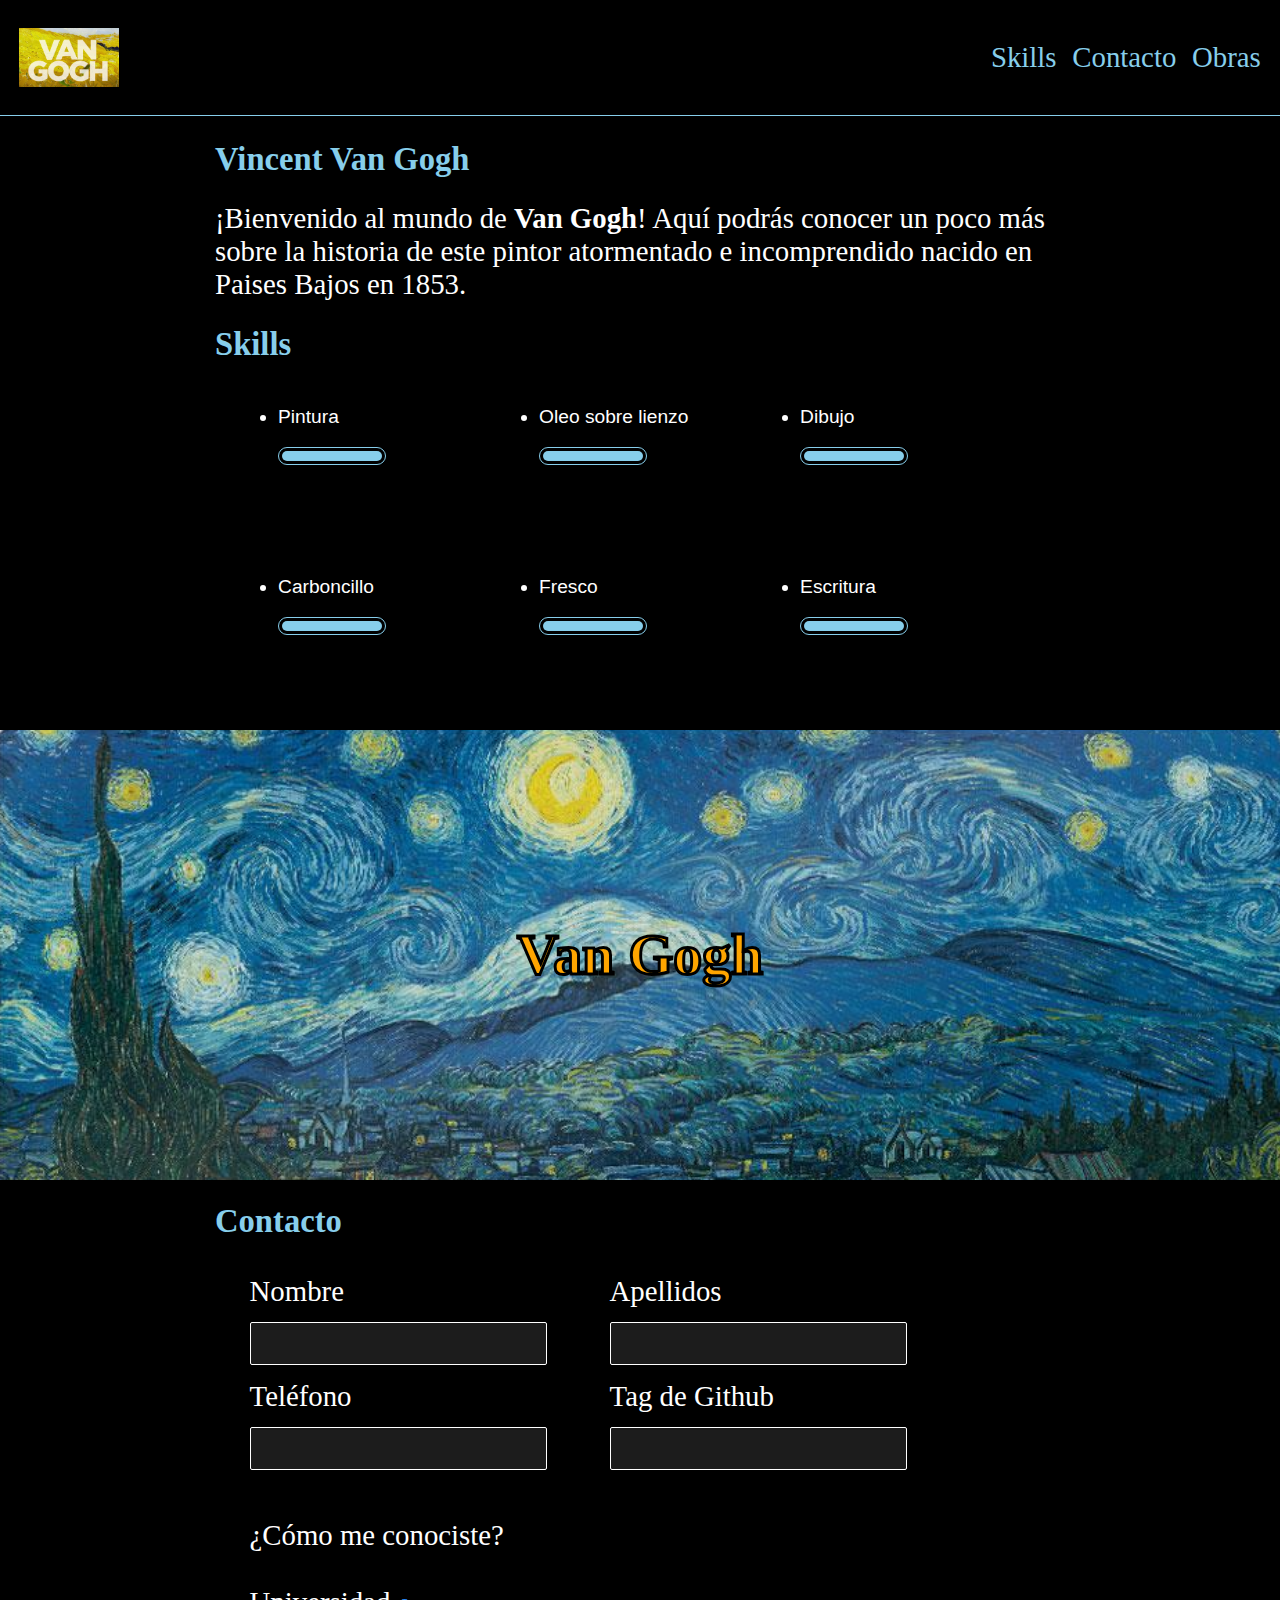
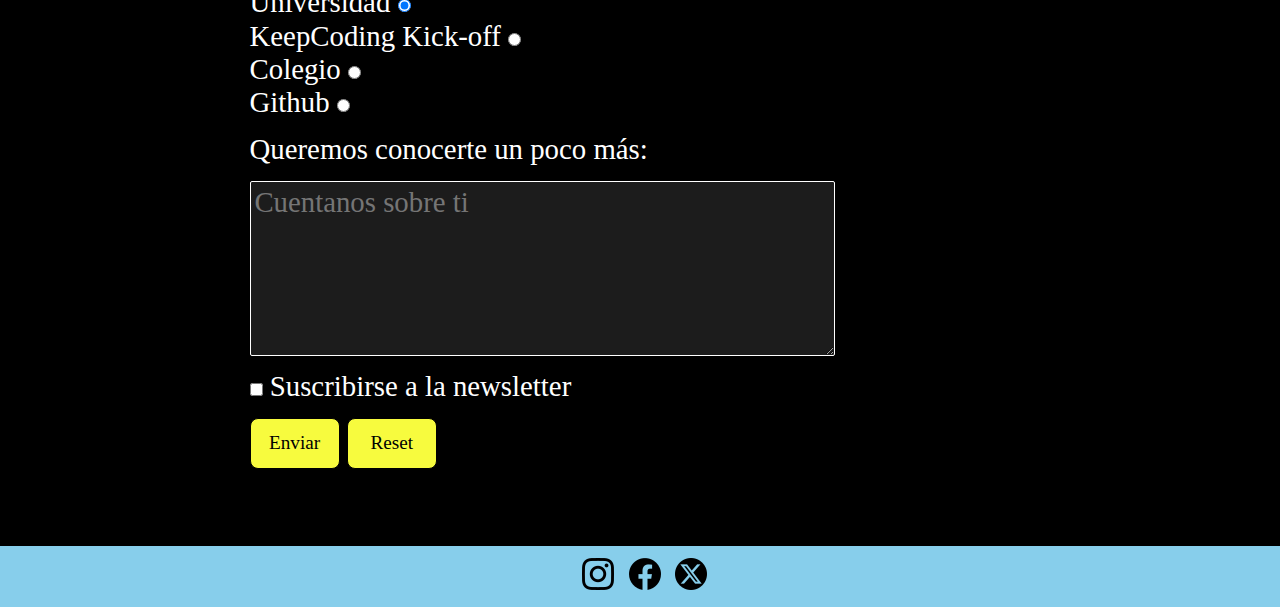
==== commit a8dd41a6: "corrections1" ====
--- a/index.html
+++ b/index.html
@@ -65,7 +65,7 @@
 
   <section class="aboutme">
     <h1 class="title">Vincent Van Gogh</h1>
-    <p class="presentacion">¡Bienvenido al mundo de <strong>Van Gogh</strong>! Aquí podrás conocer un poco más sobre la
+    <p>¡Bienvenido al mundo de <strong>Van Gogh</strong>! Aquí podrás conocer un poco más sobre la
       historia de este pintor atormentado e incomprendido nacido en Paises Bajos en 1853.
     </p>
   </section>
@@ -169,7 +169,7 @@
 
   <section>
     <div id="contact" class="form">
-      <h2 class="contact-title">Contacto</h2>
+      <h2 class="title">Contacto</h2>
       <main class="main-form">
 
         <form method="post" autocomplete="off">
--- a/styles/utils.css
+++ b/styles/utils.css
@@ -14,7 +14,7 @@
 .title {     
     font-size: 1.2rem ;
     color: var(--skyblue);
-    margin: 1.2em;
+    margin: 1.2rem 0;
 }
 
 .title2{
@@ -40,9 +40,7 @@
     padding: 0.7rem;
     border-radius: 8px;
     border: 0.5px solid var(--black);
-    transition: all 0.8s;
-
-      
+    transition: all 0.8s;      
 }
 
 
--- a/styles/header.css
+++ b/styles/header.css
@@ -41,7 +41,7 @@
   }
 
   .menu-hamburguesa:checked+.menu-list {
-    height: 25em;
+    height: 22em;
   }
 
   .menu-list {
--- a/styles/aboutme.css
+++ b/styles/aboutme.css
@@ -1,11 +1,15 @@
 .aboutme {
+    width: 90%;
+    margin: 0 auto;
+    max-width: 850px;
     background-color: var(--black);
     color: var(--white);
     margin-top: auto;
     border: 2px solid var(--black);
+    
+    p {
+        margin: 0;
     }
-.presentacion {
-    margin: 1.2em
 }
 
 
@@ -15,6 +19,7 @@
     }
     .aboutme{
         font-size: 1.5rem;
+    
     }
 
     
--- a/styles/skills.css
+++ b/styles/skills.css
@@ -1,5 +1,9 @@
 
 .skills {
+
+    width: 90%;
+    margin: 0 auto;
+    max-width: 850px;
     
     .skillsList{
         display: grid;
--- a/styles/form.css
+++ b/styles/form.css
@@ -1,7 +1,7 @@
-.contact-title{
-  font-size: 1.2rem ;
-  color: var(--skyblue);
-  margin: 1.2em;
+.form{
+  width: 90%;
+  margin: 0 auto;
+  max-width: 850px;
 }
 
 .main-form {
@@ -40,14 +40,18 @@
 
 @media screen and (width>=768px) {
 
-  .contact-title{
-    color: var(--skyblue);
-    margin-left: 33%;
+  .title{
     font-size: 1.7rem;
+  }
+  .form{
+      font-size: 1.5rem;
+      .btn{
+        font-size: 1rem;
+      }
+
   }
 
   .main-form {
-    margin-left: 33%;
     
     .datos-personales{
       display: flex;
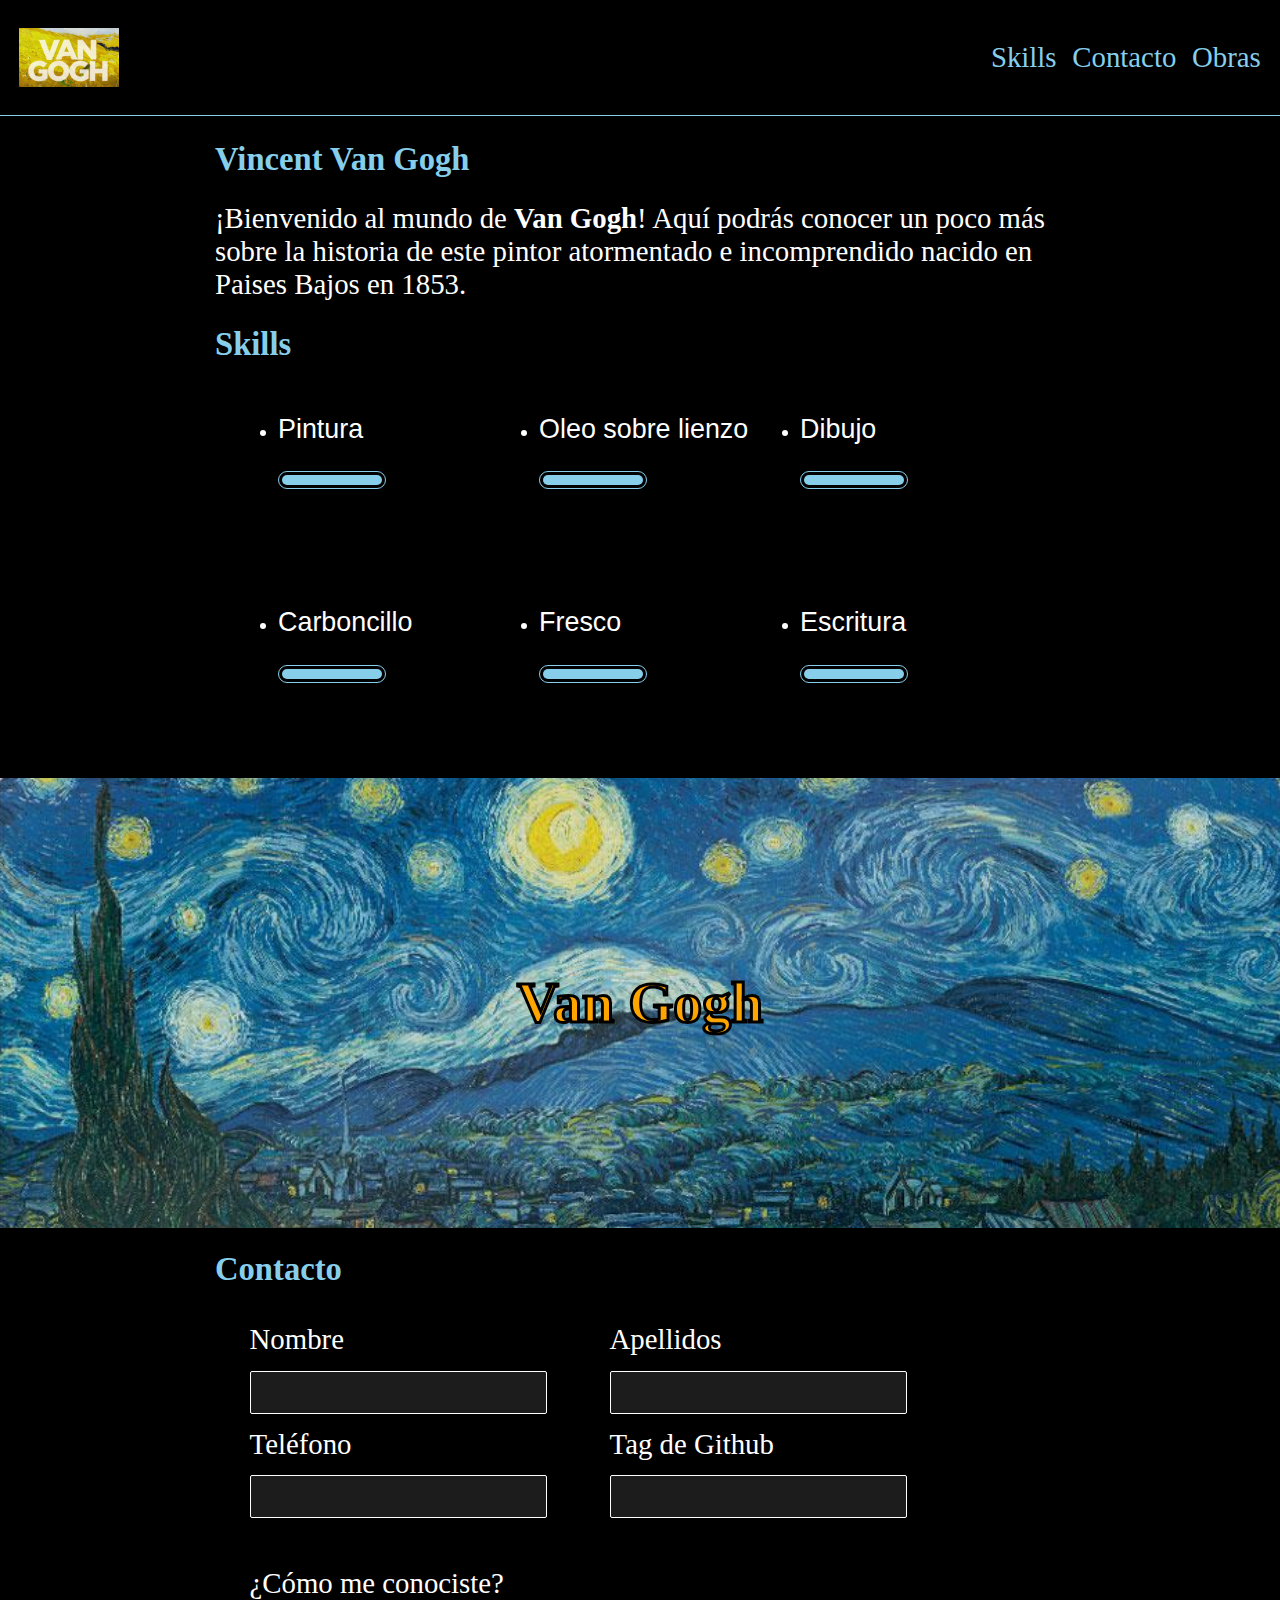
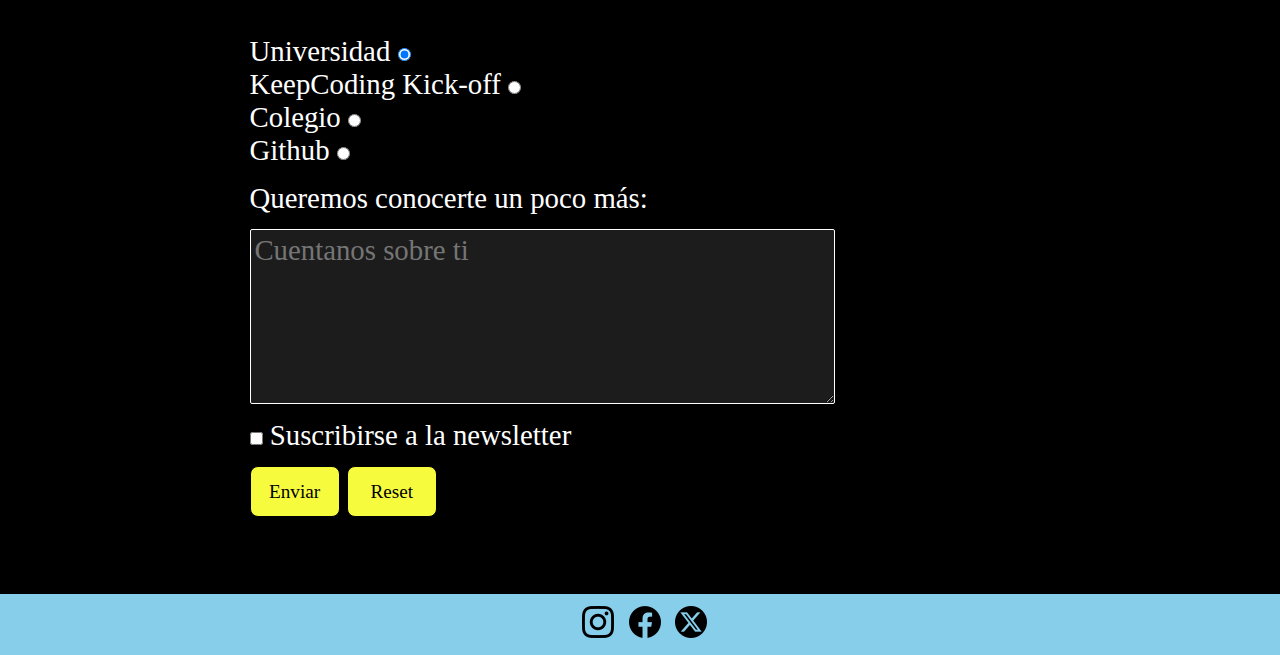
==== commit e8cc4556: "Final version" ====
--- a/index.html
+++ b/index.html
@@ -177,13 +177,13 @@
 
           <div class="datos-personales">
 
-            
+
             <div class="form_element">
               <label for="name">Nombre</label>
               <input class="input" type="text" id="name" name="Name" required>
             </div>
 
-            
+
             <div class="form_element">
               <label for="surname">Apellidos</label>
               <input class="input" type="text" id="surname" name="Surname" required>
@@ -193,13 +193,13 @@
 
           <div class="datos-contacto">
 
-            
+
             <div class="form_element">
               <label for="tel">Teléfono</label>
               <input class="input" type="tel" id="tel" name="Phone" required>
             </div>
 
-           
+
             <div class="form_element">
               <label for="taggithub">Tag de Github</label>
               <input class="input" type="text" id="taggithub" name="Github" pattern="^@[^\s]+"
@@ -233,7 +233,7 @@
             </div>
           </div>
 
-          
+
 
           <div class="form_element">
             <label for="info">Queremos conocerte un poco más:</label>
@@ -241,7 +241,7 @@
               required></textarea>
           </div>
 
-          
+
 
           <div class="form_element">
             <div>
@@ -250,11 +250,11 @@
             </div>
           </div>
 
-          
+
 
           <button class="btn" type="submit">Enviar</button>
           <button class="btn" type="reset">Reset</button>
-          
+
 
         </form>
       </main>
--- a/styles/header.css
+++ b/styles/header.css
@@ -71,13 +71,13 @@
 
 
 @media screen and (min-width: 768px) {
-  .header{
+  .header {
     .menu {
       display: none;
       /*Ocultar el menú hamburguesa*/
     }
-  
-  
+
+
     .menu-list {
       list-style: none;
       /* Elimina los puntos de la lista */
@@ -91,33 +91,33 @@
       width: auto;
       gap: 10px;
       background-color: var(--black);
-  
+
     }
-  
+
     .menu-link {
       margin-left: 0.3em;
       /* Espacio entre los enlaces del menú */
       display: block;
       /* Mostrar los enlaces del menú en pantallas grandes */
-      
-  
+
+
     }
-  
+
     .link {
       text-decoration: none;
       color: var(--skyblue);
       font-size: 1.5rem;
-      transition: all 0.8s; 
-      
+      transition: all 0.8s;
+
     }
-  
+
     .link:hover {
       color: var(--gold);
-  
-  
+
+
     }
 
   }
-  
+
 
 }--- a/styles/aboutme.css
+++ b/styles/aboutme.css
@@ -6,7 +6,7 @@
     color: var(--white);
     margin-top: auto;
     border: 2px solid var(--black);
-    
+
     p {
         margin: 0;
     }
@@ -14,13 +14,13 @@
 
 
 @media screen and (min-width: 768px) {
-    .title{
+    .title {
         font-size: 1.7rem;
     }
-    .aboutme{
+
+    .aboutme {
         font-size: 1.5rem;
-    
+
     }
 
-    
-}
+}--- a/styles/skills.css
+++ b/styles/skills.css
@@ -1,41 +1,46 @@
-
 .skills {
 
     width: 90%;
     margin: 0 auto;
     max-width: 850px;
-    
-    .skillsList{
+
+    .skillsList {
         display: grid;
         grid-template-columns: repeat(auto-fit, minmax(150px, 1fr));
         place-content: center;
         gap: 1.5rem;
-        
-        .item_skills{
-            font-family:'Arial Narrow', Arial, sans-serif;
+
+        .item_skills {
+            font-family: 'Arial Narrow', Arial, sans-serif;
             font-size: 1rem;
             font-weight: 200;
         }
-        #pintura{
+
+        #pintura {
             --progressVar: 100%
         }
-        #oleo{
+
+        #oleo {
             --progressVar: 85%
         }
-        #dibujo{
-            --progressVar:60%
+
+        #dibujo {
+            --progressVar: 60%
         }
-        #carboncillo{
-            --progressVar:75%
+
+        #carboncillo {
+            --progressVar: 75%
         }
-        #fresco{
-            --progressVar:40%
+
+        #fresco {
+            --progressVar: 40%
         }
-        #escritura{
-            --progressVar:80%
+
+        #escritura {
+            --progressVar: 80%
         }
     }
-    
+
 }
 
 .wrapper {
@@ -43,10 +48,10 @@
     justify-content: center;
     align-items: center;
     height: 10vh;
-    
+
 }
 
-.progress-bar{
+.progress-bar {
     width: 100%;
     height: 10px;
     border-radius: 50px;
@@ -65,12 +70,14 @@
 
 
 
-@keyframes animate{
+@keyframes animate {
     0% {
         width: 0%;
     }
-    100%{
-        width: var(--progressVar);/*creamos la variable progress para rellenar la barra con porcentajes diferentes en cada skill*/
+
+    100% {
+        width: var(--progressVar);
+        /*creamos la variable progress para rellenar la barra con porcentajes diferentes en cada skill*/
     }
 }
 
@@ -78,22 +85,25 @@
 
 
 @media screen and (width>768px) {
-    .skills{
-        
-        .skillsList{
+    .skills {
+
+        .skillsList {
             margin: 1.2em;
             grid-template-columns: repeat(3, 1fr);
-            gap: 1rem;  
+            gap: 1rem;
+
+            .item_skills{
+                font-size: 1.4rem;
+            }
         }
+        
     }
-    .title{
-        font-size: 1.7rem;
-    }
-    
-    
-}
 
 
 
+    .title {
+        font-size: 1.7rem;
+    }
 
 
+}--- a/styles/banner.css
+++ b/styles/banner.css
@@ -1,11 +1,11 @@
 .banner {
-    height: 50vh;
-    width: 100%;
-    align-content: center;
-    position: relative;
+  height: 50vh;
+  width: 100%;
+  align-content: center;
+  position: relative;
 
 
-.content {
+  .content {
     text-align: center;
     z-index: 1;
     position: relative;
@@ -16,7 +16,7 @@
   }
 
 
-.image {
+  .image {
     background-image: url('../assets/images/banner_mobile.png');
     position: absolute;
     left: 0;
@@ -24,17 +24,17 @@
     right: 0;
     bottom: 0;
     opacity: 0.9;
-    background-size: cover; 
-    background-repeat: no-repeat ; 
-    
+    background-size: cover;
+    background-repeat: no-repeat;
+
   }
 }
 
-@media screen and (width>768px){
-  .banner{
-    .image{
+@media screen and (width>768px) {
+  .banner {
+    .image {
       background-image: url('../assets/images/banner_image.png');
     }
   }
 
-}
+}--- a/styles/form.css
+++ b/styles/form.css
@@ -1,4 +1,4 @@
-.form{
+.form {
   width: 90%;
   margin: 0 auto;
   max-width: 850px;
@@ -40,28 +40,30 @@
 
 @media screen and (width>=768px) {
 
-  .title{
+  .title {
     font-size: 1.7rem;
   }
-  .form{
-      font-size: 1.5rem;
-      .btn{
-        font-size: 1rem;
-      }
+
+  .form {
+    font-size: 1.5rem;
+
+    .btn {
+      font-size: 1rem;
+    }
 
   }
 
   .main-form {
-    
-    .datos-personales{
+
+    .datos-personales {
       display: flex;
     }
-    .datos-contacto{
-      display:flex;
+
+    .datos-contacto {
+      display: flex;
     }
-    
-     
-  }
+
 
   }
 
+}--- a/styles/footer.css
+++ b/styles/footer.css
@@ -12,10 +12,5 @@
     text-decoration: none;
     margin-left: 0.5em;
   }
-  
-}
 
-
-        
-  
-  
+}